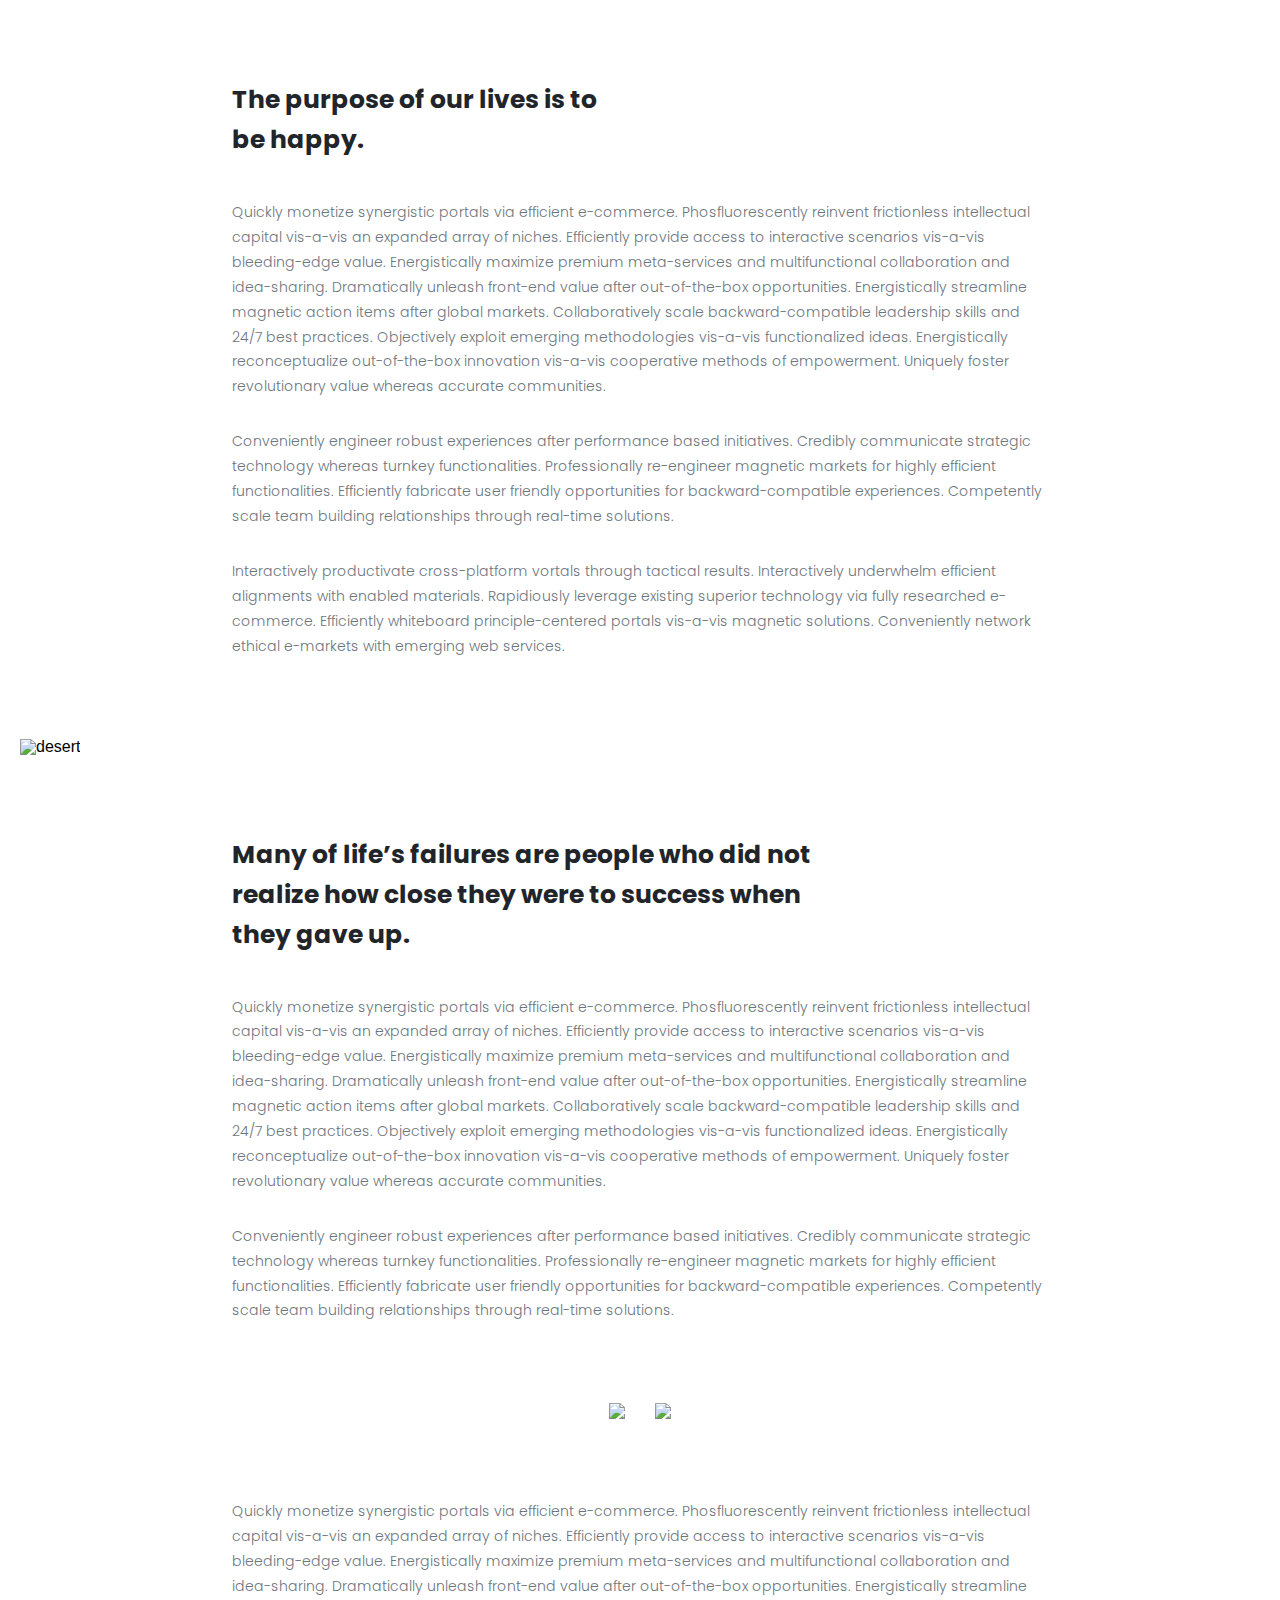
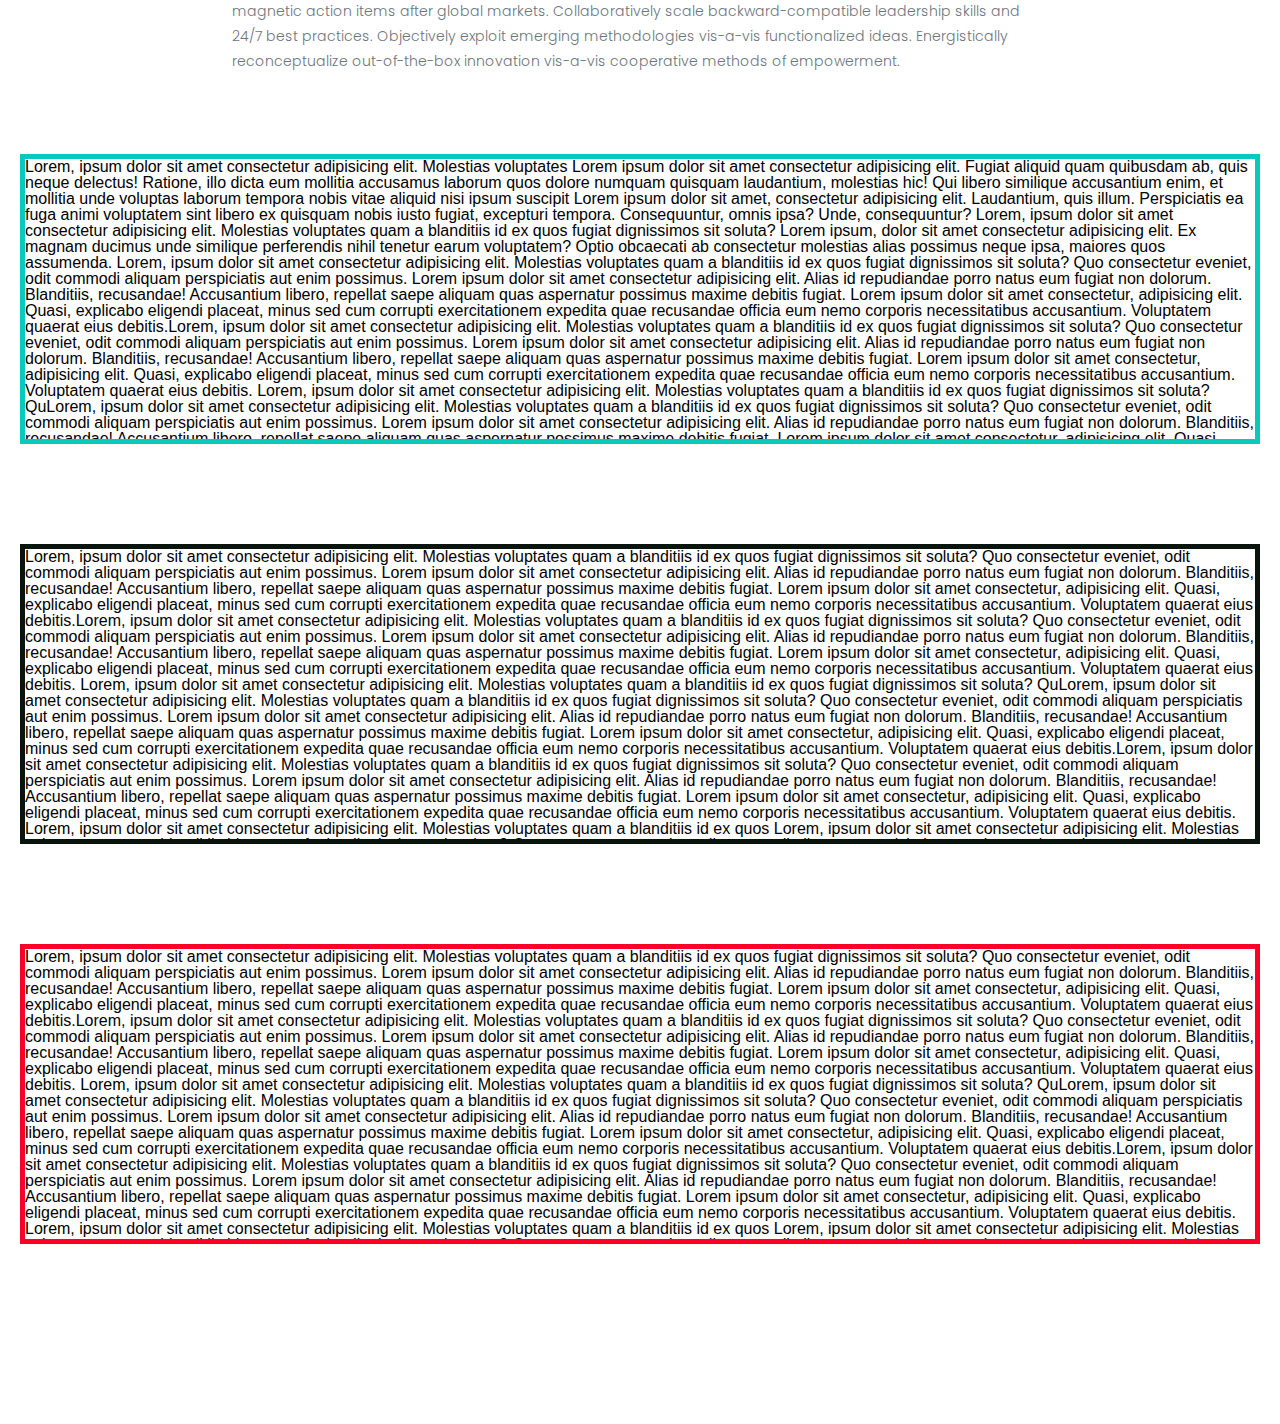
==== lessons_5/index.html @ 10ac7bed "Add files via upload" ====
<!DOCTYPE html>
<html lang="en">
<head>
    <meta charset="UTF-8">
    <meta http-equiv="X-UA-Compatible" content="IE=edge">
    <meta name="viewport" content="width=device-width, initial-scale=1.0">
    <link rel="preconnect" href="https://fonts.googleapis.com">
    <link rel="preconnect" href="https://fonts.gstatic.com" crossorigin>
    <link href="https://fonts.googleapis.com/css2?family=Poppins:wght@300;500;700&display=swap" rel="stylesheet">
    <link rel="stylesheet" href="css/style.css">
    <title>lessons 5</title>
</head>
<body>
    <div class="main-container">
        <div class="first-cotainer">
            <h2 class="title1"> 
                The purpose of our lives is to be happy.
            </h2>
            <div class="text">
                <p> 
                    Quickly monetize synergistic portals via efficient e-commerce. Phosfluorescently reinvent frictionless intellectual capital vis-a-vis an expanded array of niches. Efficiently provide access to interactive scenarios vis-a-vis bleeding-edge value. Energistically maximize premium meta-services and multifunctional collaboration and idea-sharing. Dramatically unleash front-end value after out-of-the-box opportunities. Energistically streamline magnetic action items after global markets. Collaboratively scale backward-compatible leadership skills and 24/7 best practices. Objectively exploit emerging methodologies vis-a-vis functionalized ideas. Energistically reconceptualize out-of-the-box innovation vis-a-vis cooperative methods of empowerment. Uniquely foster revolutionary value whereas accurate communities.
                </p>
                <p>
                    Conveniently engineer robust experiences after performance based initiatives. Credibly communicate strategic technology whereas turnkey functionalities. Professionally re-engineer magnetic markets for highly efficient functionalities. Efficiently fabricate user friendly opportunities for backward-compatible experiences. Competently scale team building relationships through real-time solutions.
                </p>
                <p>
                    Interactively productivate cross-platform vortals through tactical results. Interactively underwhelm efficient alignments with enabled materials. Rapidiously leverage existing superior technology via fully researched e-commerce. Efficiently whiteboard principle-centered portals vis-a-vis magnetic solutions. Conveniently network ethical e-markets with emerging web services.
                </p>
            </div>
        </div>
        <div class="picture-desert">
            <img src="/img/unsplash_jOF2TFSNxQI.png" alt="desert">
        </div>
        <div class="first-cotainer">
            <h2 class="title2">
                Many of life’s failures are people who did not realize how close they were to success when they gave up.
            </h2>
                
            <div class="text">
                <p>
                    Quickly monetize synergistic portals via efficient e-commerce. Phosfluorescently reinvent frictionless intellectual capital vis-a-vis an expanded array of niches. Efficiently provide access to interactive scenarios vis-a-vis bleeding-edge value. Energistically maximize premium meta-services and multifunctional collaboration and idea-sharing. Dramatically unleash front-end value after out-of-the-box opportunities. Energistically streamline magnetic action items after global markets. Collaboratively scale backward-compatible leadership skills and 24/7 best practices. Objectively exploit emerging methodologies vis-a-vis functionalized ideas. Energistically reconceptualize out-of-the-box innovation vis-a-vis cooperative methods of empowerment. Uniquely foster revolutionary value whereas accurate communities.
                </p>
                <p>
                    Conveniently engineer robust experiences after performance based initiatives. Credibly communicate strategic technology whereas turnkey functionalities. Professionally re-engineer magnetic markets for highly efficient functionalities. Efficiently fabricate user friendly opportunities for backward-compatible experiences. Competently scale team building relationships through real-time solutions.
                </p>
            </div>
        </div>
        <div class="picture-water">
            <img class="img-girl" src="/img/unsplash_5Lw1U5BIumE.png" alt="girl">
            <img class="img-lake" src="/img/unsplash_UWQP2mh5YJI.png" alt="lake">
        </div>
        <div class="first-cotainer">
            <div class="text">
                <p>
                    Quickly monetize synergistic portals via efficient e-commerce. Phosfluorescently reinvent frictionless intellectual capital vis-a-vis an expanded array of niches. Efficiently provide access to interactive scenarios vis-a-vis bleeding-edge value. Energistically maximize premium meta-services and multifunctional collaboration and idea-sharing. Dramatically unleash front-end value after out-of-the-box opportunities. Energistically streamline magnetic action items after global markets. Collaboratively scale backward-compatible leadership skills and 24/7 best practices. Objectively exploit emerging methodologies vis-a-vis functionalized ideas. Energistically reconceptualize out-of-the-box innovation vis-a-vis cooperative methods of empowerment. 
                </p>
            </div>
        </div>
        
        <div class="practice1">
            <p>
                Lorem, ipsum dolor sit amet consectetur adipisicing elit. Molestias voluptates Lorem ipsum dolor sit amet consectetur adipisicing elit. Fugiat aliquid quam quibusdam ab, quis neque delectus! Ratione, illo dicta eum mollitia accusamus laborum quos dolore numquam quisquam laudantium, molestias hic!
                Qui libero similique accusantium enim, et mollitia unde voluptas laborum tempora nobis vitae aliquid nisi ipsum suscipit Lorem ipsum dolor sit amet, consectetur adipisicing elit. Laudantium, quis illum. Perspiciatis ea fuga animi voluptatem sint libero ex quisquam nobis iusto fugiat, excepturi tempora. Consequuntur, omnis ipsa? Unde, consequuntur?
                Lorem, ipsum dolor sit amet consectetur adipisicing elit. Molestias voluptates quam a blanditiis id ex quos fugiat dignissimos sit soluta?
                Lorem ipsum, dolor sit amet consectetur adipisicing elit. Ex magnam ducimus unde similique perferendis nihil tenetur earum voluptatem? Optio obcaecati ab consectetur molestias alias possimus neque ipsa, maiores quos assumenda.
                Lorem, ipsum dolor sit amet consectetur adipisicing elit. Molestias voluptates quam a blanditiis id ex quos fugiat dignissimos sit soluta? Quo consectetur eveniet, odit commodi aliquam perspiciatis aut enim possimus. Lorem ipsum dolor sit amet consectetur adipisicing elit. Alias id repudiandae porro natus eum fugiat non dolorum. Blanditiis, recusandae! Accusantium libero, repellat saepe aliquam quas aspernatur possimus maxime debitis fugiat. Lorem ipsum dolor sit amet consectetur, adipisicing elit. Quasi, explicabo eligendi placeat, minus sed cum corrupti exercitationem expedita quae recusandae officia eum nemo corporis necessitatibus accusantium. Voluptatem quaerat eius debitis.Lorem, ipsum dolor sit amet consectetur adipisicing elit. Molestias voluptates quam a blanditiis id ex quos fugiat dignissimos sit soluta? Quo consectetur eveniet, odit commodi aliquam perspiciatis aut enim possimus. Lorem ipsum dolor sit amet consectetur adipisicing elit. Alias id repudiandae porro natus eum fugiat non dolorum. Blanditiis, recusandae! Accusantium libero, repellat saepe aliquam quas aspernatur possimus maxime debitis fugiat. Lorem ipsum dolor sit amet consectetur, adipisicing elit. Quasi, explicabo eligendi placeat, minus sed cum corrupti exercitationem expedita quae recusandae officia eum nemo corporis necessitatibus accusantium. Voluptatem quaerat eius debitis.
                Lorem, ipsum dolor sit amet consectetur adipisicing elit. Molestias voluptates quam a blanditiis id ex quos fugiat dignissimos sit soluta? QuLorem, ipsum dolor sit amet consectetur adipisicing elit. Molestias voluptates quam a blanditiis id ex quos fugiat dignissimos sit soluta? Quo consectetur eveniet, odit commodi aliquam perspiciatis aut enim possimus. Lorem ipsum dolor sit amet consectetur adipisicing elit. Alias id repudiandae porro natus eum fugiat non dolorum. Blanditiis, recusandae! Accusantium libero, repellat saepe aliquam quas aspernatur possimus maxime debitis fugiat. Lorem ipsum dolor sit amet consectetur, adipisicing elit. Quasi, explicabo eligendi placeat, minus sed cum corrupti exercitationem expedita quae recusandae officia eum nemo corporis necessitatibus accusantium. Voluptatem quaerat eius debitis.Lorem, ipsum dolor sit amet consectetur adipisicing elit. Molestias voluptates quam a blanditiis id ex quos fugiat dignissimos sit soluta? Quo consectetur eveniet, odit commodi aliquam perspiciatis aut enim possimus. Lorem ipsum dolor sit amet consectetur adipisicing elit. Alias id repudiandae porro natus eum fugiat non dolorum. Blanditiis, recusandae! Accusantium libero, repellat saepe aliquam quas aspernatur possimus maxime debitis fugiat. Lorem ipsum dolor sit amet consectetur, adipisicing elit. Quasi, explicabo eligendi placeat, minus sed cum corrupti exercitationem expedita quae recusandae officia eum nemo corporis necessitatibus accusantium. Voluptatem quaerat eius debitis.
                Lorem, ipsum dolor sit amet consectetur adipisicing elit. Molestias voluptates quam a blanditiis id ex quos Lorem, ipsum dolor sit amet consectetur adipisicing elit. Molestias voluptates quam a blanditiis id ex quos fugiat dignissimos sit soluta? Quo consectetur eveniet, odit commodi aliquam perspiciatis aut enim possimus. Lorem ipsum dolor sit amet consectetur adipisicing elit. Alias id repudiandae porro natus eum fugiat non dolorum. Blanditiis, recusandae! Accusantium libero, repellat saepe aliquam quas aspernatur possimus maxime debitis fugiat. Lorem ipsum dolor sit amet consectetur, adipisicing elit. Quasi, explicabo eligendi placeat, minus sed cum corrupti exercitationem expedita quae recusandae officia eum nemo corporis necessitatibus accusantium. Voluptatem quaerat eius debitis.Lorem, ipsum dolor sit amet consectetur adipisicing elit. Molestias voluptates quam a blanditiis id ex quos fugiat dignissimos sit soluta? Quo consectetur eveniet, odit commodi aliquam perspiciatis aut enim possimus. Lorem ipsum dolor sit amet consectetur adipisicing elit. Alias id repudiandae porro natus eum fugiat non dolorum. Blanditiis, recusandae! Accusantium libero, repellat saepe aliquam quas aspernatur possimus maxime debitis fugiat. Lorem ipsum dolor sit amet consectetur, adipisicing elit. Quasi, explicabo eligendi placeat, minus sed cum corrupti exercitationem expedita quae recusandae officia eum nemo corporis necessitatibus accusantium. Voluptatem quaerat eius debitis.
                Lorem, ipsum dolor sit amet consectetur adipisicing elit. Molestias voluptates quam a blanditiis id ex quos fugiat dignissimos sit soluta? QuLorem, ipsum dolor sit amet consectetur adipisicing elit. Molestias voluptates quam a blanditiis id ex quos fugiat dignissimos sit soluta? Quo consectetur eveniet, odit commodi aliquam perspiciatis aut enim possimus. Lorem ipsum dolor sit amet consectetur adipisicing elit. Alias id repudiandae porro natus eum fugiat non dolorum. Blanditiis, recusandae! Accusantium libero, repellat saepe aliquam quas aspernatur possimus maxime debitis fugiat. Lorem ipsum dolor sit amet consectetur, adipisicing elit. Quasi, explicabo eligendi placeat, minus sed cum corrupti exercitationem expedita quae recusandae officia eum nemo corporis necessitatibus accusantium. Voluptatem quaerat eius debitis.Lorem, ipsum dolor sit amet consectetur adipisicing elit. Molestias voluptates quam a blanditiis id ex quos fugiat dignissimos sit soluta? Quo consectetur eveniet, odit commodi aliquam perspiciatis aut enim possimus. Lorem ipsum dolor sit amet consectetur adipisicing elit. Alias id repudiandae porro natus eum fugiat non dolorum. Blanditiis, recusandae! Accusantium libero, repellat saepe aliquam quas aspernatur possimus maxime debitis fugiat. Lorem ipsum dolor sit amet consectetur, adipisicing elit. Quasi, explicabo eligendi placeat, minus sed cum corrupti exercitationem expedita quae recusandae officia eum nemo corporis necessitatibus accusantium. Voluptatem quaerat eius debitis.
                Lorem, ipsum dolor sit amet consectetur adipisicing elit. Molestias voluptates quam a blanditiis id ex quos Lorem, ipsum dolor sit amet consectetur adipisicing elit. Molestias voluptates quam a blanditiis id ex quos fugiat dignissimos sit soluta? Quo consectetur eveniet, odit commodi aliquam perspiciatis aut enim possimus. Lorem ipsum dolor sit amet consectetur adipisicing elit. Alias id repudiandae porro natus eum fugiat non dolorum. Blanditiis, recusandae! Accusantium libero, repellat saepe aliquam quas aspernatur possimus maxime debitis fugiat. Lorem ipsum dolor sit amet consectetur, adipisicing elit. Quasi, explicabo eligendi placeat, minus sed cum corrupti exercitationem expedita quae recusandae officia eum nemo corporis necessitatibus accusantium. Voluptatem quaerat eius debitis.Lorem, ipsum dolor sit amet consectetur adipisicing elit. Molestias voluptates quam a blanditiis id ex quos fugiat dignissimos sit soluta? Quo consectetur eveniet, odit commodi aliquam perspiciatis aut enim possimus. Lorem ipsum dolor sit amet consectetur adipisicing elit. Alias id repudiandae porro natus eum fugiat non dolorum. Blanditiis, recusandae! Accusantium libero, repellat saepe aliquam quas aspernatur possimus maxime debitis fugiat. Lorem ipsum dolor sit amet consectetur, adipisicing elit. Quasi, explicabo eligendi placeat, minus sed cum corrupti exercitationem expedita quae recusandae officia eum nemo corporis necessitatibus accusantium. Voluptatem quaerat eius debitis.
                Lorem, ipsum dolor sit amet consectetur adipisicing elit. Molestias voluptates quam a blanditiis id ex quos fugiat dignissimos sit soluta? QuLorem, ipsum dolor sit amet consectetur adipisicing elit. Molestias voluptates quam a blanditiis id ex quos fugiat dignissimos sit soluta? Quo consectetur eveniet, odit commodi aliquam perspiciatis aut enim possimus. Lorem ipsum dolor sit amet consectetur adipisicing elit. Alias id repudiandae porro natus eum fugiat non dolorum. Blanditiis, recusandae! Accusantium libero, repellat saepe aliquam quas aspernatur possimus maxime debitis fugiat. Lorem ipsum dolor sit amet consectetur, adipisicing elit. Quasi, explicabo eligendi placeat, minus sed cum corrupti exercitationem expedita quae recusandae officia eum nemo corporis necessitatibus accusantium. Voluptatem quaerat eius debitis.Lorem, ipsum dolor sit amet consectetur adipisicing elit. Molestias voluptates quam a blanditiis id ex quos fugiat dignissimos sit soluta? Quo consectetur eveniet, odit commodi aliquam perspiciatis aut enim possimus. Lorem ipsum dolor sit amet consectetur adipisicing elit. Alias id repudiandae porro natus eum fugiat non dolorum. Blanditiis, recusandae! Accusantium libero, repellat saepe aliquam quas aspernatur possimus maxime debitis fugiat. Lorem ipsum dolor sit amet consectetur, adipisicing elit. Quasi, explicabo eligendi placeat, minus sed cum corrupti exercitationem expedita quae recusandae officia eum nemo corporis necessitatibus accusantium. Voluptatem quaerat eius debitis.
                Lorem, ipsum dolor sit amet consectetur adipisicing elit. Molestias voluptates quam a blanditiis id ex quos Lorem, ipsum dolor sit amet consectetur adipisicing elit. Molestias voluptates quam a blanditiis id ex quos fugiat dignissimos sit soluta? Quo consectetur eveniet, odit commodi aliquam perspiciatis aut enim possimus. Lorem ipsum dolor sit amet consectetur adipisicing elit. Alias id repudiandae porro natus eum fugiat non dolorum. Blanditiis, recusandae! Accusantium libero, repellat saepe aliquam quas aspernatur possimus maxime debitis fugiat. Lorem ipsum dolor sit amet consectetur, adipisicing elit. Quasi, explicabo eligendi placeat, minus sed cum corrupti exercitationem expedita quae recusandae officia eum nemo corporis necessitatibus accusantium. Voluptatem quaerat eius debitis.Lorem, ipsum dolor sit amet consectetur adipisicing elit. Molestias voluptates quam a blanditiis id ex quos fugiat dignissimos sit soluta? Quo consectetur eveniet, odit commodi aliquam perspiciatis aut enim possimus. Lorem ipsum dolor sit amet consectetur adipisicing elit. Alias id repudiandae porro natus eum fugiat non dolorum. Blanditiis, recusandae! Accusantium libero, repellat saepe aliquam quas aspernatur possimus maxime debitis fugiat. Lorem ipsum dolor sit amet consectetur, adipisicing elit. Quasi, explicabo eligendi placeat, minus sed cum corrupti exercitationem expedita quae recusandae officia eum nemo corporis necessitatibus accusantium. Voluptatem quaerat eius debitis.
                Lorem, ipsum dolor sit amet consectetur adipisicing elit. Molestias voluptates quam a blanditiis id ex quos fugiat dignissimos sit soluta? QuLorem, ipsum dolor sit amet consectetur adipisicing elit. Molestias voluptates quam a blanditiis id ex quos fugiat dignissimos sit soluta? Quo consectetur eveniet, odit commodi aliquam perspiciatis aut enim possimus. Lorem ipsum dolor sit amet consectetur adipisicing elit. Alias id repudiandae porro natus eum fugiat non dolorum. Blanditiis, recusandae! Accusantium libero, repellat saepe aliquam quas aspernatur possimus maxime debitis fugiat. Lorem ipsum dolor sit amet consectetur, adipisicing elit. Quasi, explicabo eligendi placeat, minus sed cum corrupti exercitationem expedita quae recusandae officia eum nemo corporis necessitatibus accusantium. Voluptatem quaerat eius debitis.Lorem, ipsum dolor sit amet consectetur adipisicing elit. Molestias voluptates quam a blanditiis id ex quos fugiat dignissimos sit soluta? Quo consectetur eveniet, odit commodi aliquam perspiciatis aut enim possimus. Lorem ipsum dolor sit amet consectetur adipisicing elit. Alias id repudiandae porro natus eum fugiat non dolorum. Blanditiis, recusandae! Accusantium libero, repellat saepe aliquam quas aspernatur possimus maxime debitis fugiat. Lorem ipsum dolor sit amet consectetur, adipisicing elit. Quasi, explicabo eligendi placeat, minus sed cum corrupti exercitationem expedita quae recusandae officia eum nemo corporis necessitatibus accusantium. Voluptatem quaerat eius debitis.
                Lorem, ipsum dolor sit amet consectetur adipisicing elit. Molestias voluptates quam a blanditiis id ex quos Lorem, ipsum dolor sit amet consectetur adipisicing elit. Molestias voluptates quam a blanditiis id ex quos fugiat dignissimos sit soluta? Quo consectetur eveniet, odit commodi aliquam perspiciatis aut enim possimus. Lorem ipsum dolor sit amet consectetur adipisicing elit. Alias id repudiandae porro natus eum fugiat non dolorum. Blanditiis, recusandae! Accusantium libero, repellat saepe aliquam quas aspernatur possimus maxime debitis fugiat. Lorem ipsum dolor sit amet consectetur, adipisicing elit. Quasi, explicabo eligendi placeat, minus sed cum corrupti exercitationem expedita quae recusandae officia eum nemo corporis necessitatibus accusantium. Voluptatem quaerat eius debitis.Lorem, ipsum dolor sit amet consectetur adipisicing elit. Molestias voluptates quam a blanditiis id ex quos fugiat dignissimos sit soluta? Quo consectetur eveniet, odit commodi aliquam perspiciatis aut enim possimus. Lorem ipsum dolor sit amet consectetur adipisicing elit. Alias id repudiandae porro natus eum fugiat non dolorum. Blanditiis, recusandae! Accusantium libero, repellat saepe aliquam quas aspernatur possimus maxime debitis fugiat. Lorem ipsum dolor sit amet consectetur, adipisicing elit. Quasi, explicabo eligendi placeat, minus sed cum corrupti exercitationem expedita quae recusandae officia eum nemo corporis necessitatibus accusantium. Voluptatem quaerat eius debitis.
                Lorem, ipsum dolor sit amet consectetur adipisicing elit. Molestias voluptates quam a blanditiis id ex quos fugiat dignissimos sit soluta? QuLorem, ipsum dolor sit amet consectetur adipisicing elit. Molestias voluptates quam a blanditiis id ex quos fugiat dignissimos sit soluta? Quo consectetur eveniet, odit commodi aliquam perspiciatis aut enim possimus. Lorem ipsum dolor sit amet consectetur adipisicing elit. Alias id repudiandae porro natus eum fugiat non dolorum. Blanditiis, recusandae! Accusantium libero, repellat saepe aliquam quas aspernatur possimus maxime debitis fugiat. Lorem ipsum dolor sit amet consectetur, adipisicing elit. Quasi, explicabo eligendi placeat, minus sed cum corrupti exercitationem expedita quae recusandae officia eum nemo corporis necessitatibus accusantium. Voluptatem quaerat eius debitis.Lorem, ipsum dolor sit amet consectetur adipisicing elit. Molestias voluptates quam a blanditiis id ex quos fugiat dignissimos sit soluta? Quo consectetur eveniet, odit commodi aliquam perspiciatis aut enim possimus. Lorem ipsum dolor sit amet consectetur adipisicing elit. Alias id repudiandae porro natus eum fugiat non dolorum. Blanditiis, recusandae! Accusantium libero, repellat saepe aliquam quas aspernatur possimus maxime debitis fugiat. Lorem ipsum dolor sit amet consectetur, adipisicing elit. Quasi, explicabo eligendi placeat, minus sed cum corrupti exercitationem expedita quae recusandae officia eum nemo corporis necessitatibus accusantium. Voluptatem quaerat eius debitis.
                Lorem, ipsum dolor sit amet consectetur adipisicing elit.
            </p>
        </div>

        <div class="practice2">
            <p> 
                Lorem, ipsum dolor sit amet consectetur adipisicing elit. Molestias voluptates quam a blanditiis id ex quos fugiat dignissimos sit soluta? Quo consectetur eveniet, odit commodi aliquam perspiciatis aut enim possimus. Lorem ipsum dolor sit amet consectetur adipisicing elit. Alias id repudiandae porro natus eum fugiat non dolorum. Blanditiis, recusandae! Accusantium libero, repellat saepe aliquam quas aspernatur possimus maxime debitis fugiat. Lorem ipsum dolor sit amet consectetur, adipisicing elit. Quasi, explicabo eligendi placeat, minus sed cum corrupti exercitationem expedita quae recusandae officia eum nemo corporis necessitatibus accusantium. Voluptatem quaerat eius debitis.Lorem, ipsum dolor sit amet consectetur adipisicing elit. Molestias voluptates quam a blanditiis id ex quos fugiat dignissimos sit soluta? Quo consectetur eveniet, odit commodi aliquam perspiciatis aut enim possimus. Lorem ipsum dolor sit amet consectetur adipisicing elit. Alias id repudiandae porro natus eum fugiat non dolorum. Blanditiis, recusandae! Accusantium libero, repellat saepe aliquam quas aspernatur possimus maxime debitis fugiat. Lorem ipsum dolor sit amet consectetur, adipisicing elit. Quasi, explicabo eligendi placeat, minus sed cum corrupti exercitationem expedita quae recusandae officia eum nemo corporis necessitatibus accusantium. Voluptatem quaerat eius debitis.
                Lorem, ipsum dolor sit amet consectetur adipisicing elit. Molestias voluptates quam a blanditiis id ex quos fugiat dignissimos sit soluta? QuLorem, ipsum dolor sit amet consectetur adipisicing elit. Molestias voluptates quam a blanditiis id ex quos fugiat dignissimos sit soluta? Quo consectetur eveniet, odit commodi aliquam perspiciatis aut enim possimus. Lorem ipsum dolor sit amet consectetur adipisicing elit. Alias id repudiandae porro natus eum fugiat non dolorum. Blanditiis, recusandae! Accusantium libero, repellat saepe aliquam quas aspernatur possimus maxime debitis fugiat. Lorem ipsum dolor sit amet consectetur, adipisicing elit. Quasi, explicabo eligendi placeat, minus sed cum corrupti exercitationem expedita quae recusandae officia eum nemo corporis necessitatibus accusantium. Voluptatem quaerat eius debitis.Lorem, ipsum dolor sit amet consectetur adipisicing elit. Molestias voluptates quam a blanditiis id ex quos fugiat dignissimos sit soluta? Quo consectetur eveniet, odit commodi aliquam perspiciatis aut enim possimus. Lorem ipsum dolor sit amet consectetur adipisicing elit. Alias id repudiandae porro natus eum fugiat non dolorum. Blanditiis, recusandae! Accusantium libero, repellat saepe aliquam quas aspernatur possimus maxime debitis fugiat. Lorem ipsum dolor sit amet consectetur, adipisicing elit. Quasi, explicabo eligendi placeat, minus sed cum corrupti exercitationem expedita quae recusandae officia eum nemo corporis necessitatibus accusantium. Voluptatem quaerat eius debitis.
                Lorem, ipsum dolor sit amet consectetur adipisicing elit. Molestias voluptates quam a blanditiis id ex quos Lorem, ipsum dolor sit amet consectetur adipisicing elit. Molestias voluptates quam a blanditiis id ex quos fugiat dignissimos sit soluta? Quo consectetur eveniet, odit commodi aliquam perspiciatis aut enim possimus. Lorem ipsum dolor sit amet consectetur adipisicing elit. Alias id repudiandae porro natus eum fugiat non dolorum. Blanditiis, recusandae! Accusantium libero, repellat saepe aliquam quas aspernatur possimus maxime debitis fugiat. Lorem ipsum dolor sit amet consectetur, adipisicing elit. Quasi, explicabo eligendi placeat, minus sed cum corrupti exercitationem expedita quae recusandae officia eum nemo corporis necessitatibus accusantium. Voluptatem quaerat eius debitis.Lorem, ipsum dolor sit amet consectetur adipisicing elit. Molestias voluptates quam a blanditiis id ex quos fugiat dignissimos sit soluta? Quo consectetur eveniet, odit commodi aliquam perspiciatis aut enim possimus. Lorem ipsum dolor sit amet consectetur adipisicing elit. Alias id repudiandae porro natus eum fugiat non dolorum. Blanditiis, recusandae! Accusantium libero, repellat saepe aliquam quas aspernatur possimus maxime debitis fugiat. Lorem ipsum dolor sit amet consectetur, adipisicing elit. Quasi, explicabo eligendi placeat, minus sed cum corrupti exercitationem expedita quae recusandae officia eum nemo corporis necessitatibus accusantium. Voluptatem quaerat eius debitis.
                Lorem, ipsum dolor sit amet consectetur adipisicing elit. Molestias voluptates quam a blanditiis id ex quos fugiat dignissimos sit soluta? QuLorem, ipsum dolor sit amet consectetur adipisicing elit. Molestias voluptates quam a blanditiis id ex quos fugiat dignissimos sit soluta? Quo consectetur eveniet, odit commodi aliquam perspiciatis aut enim possimus. Lorem ipsum dolor sit amet consectetur adipisicing elit. Alias id repudiandae porro natus eum fugiat non dolorum. Blanditiis, recusandae! Accusantium libero, repellat saepe aliquam quas aspernatur possimus maxime debitis fugiat. Lorem ipsum dolor sit amet consectetur, adipisicing elit. Quasi, explicabo eligendi placeat, minus sed cum corrupti exercitationem expedita quae recusandae officia eum nemo corporis necessitatibus accusantium. Voluptatem quaerat eius debitis.Lorem, ipsum dolor sit amet consectetur adipisicing elit. Molestias voluptates quam a blanditiis id ex quos fugiat dignissimos sit soluta? Quo consectetur eveniet, odit commodi aliquam perspiciatis aut enim possimus. Lorem ipsum dolor sit amet consectetur adipisicing elit. Alias id repudiandae porro natus eum fugiat non dolorum. Blanditiis, recusandae! Accusantium libero, repellat saepe aliquam quas aspernatur possimus maxime debitis fugiat. Lorem ipsum dolor sit amet consectetur, adipisicing elit. Quasi, explicabo eligendi placeat, minus sed cum corrupti exercitationem expedita quae recusandae officia eum nemo corporis necessitatibus accusantium. Voluptatem quaerat eius debitis.
                Lorem, ipsum dolor sit amet consectetur adipisicing elit. Molestias voluptates quam a blanditiis id ex quos Lorem, ipsum dolor sit amet consectetur adipisicing elit. Molestias voluptates quam a blanditiis id ex quos fugiat dignissimos sit soluta? Quo consectetur eveniet, odit commodi aliquam perspiciatis aut enim possimus. Lorem ipsum dolor sit amet consectetur adipisicing elit. Alias id repudiandae porro natus eum fugiat non dolorum. Blanditiis, recusandae! Accusantium libero, repellat saepe aliquam quas aspernatur possimus maxime debitis fugiat. Lorem ipsum dolor sit amet consectetur, adipisicing elit. Quasi, explicabo eligendi placeat, minus sed cum corrupti exercitationem expedita quae recusandae officia eum nemo corporis necessitatibus accusantium. Voluptatem quaerat eius debitis.Lorem, ipsum dolor sit amet consectetur adipisicing elit. Molestias voluptates quam a blanditiis id ex quos fugiat dignissimos sit soluta? Quo consectetur eveniet, odit commodi aliquam perspiciatis aut enim possimus. Lorem ipsum dolor sit amet consectetur adipisicing elit. Alias id repudiandae porro natus eum fugiat non dolorum. Blanditiis, recusandae! Accusantium libero, repellat saepe aliquam quas aspernatur possimus maxime debitis fugiat. Lorem ipsum dolor sit amet consectetur, adipisicing elit. Quasi, explicabo eligendi placeat, minus sed cum corrupti exercitationem expedita quae recusandae officia eum nemo corporis necessitatibus accusantium. Voluptatem quaerat eius debitis.
                Lorem, ipsum dolor sit amet consectetur adipisicing elit. Molestias voluptates quam a blanditiis id ex quos fugiat dignissimos sit soluta? QuLorem, ipsum dolor sit amet consectetur adipisicing elit. Molestias voluptates quam a blanditiis id ex quos fugiat dignissimos sit soluta? Quo consectetur eveniet, odit commodi aliquam perspiciatis aut enim possimus. Lorem ipsum dolor sit amet consectetur adipisicing elit. Alias id repudiandae porro natus eum fugiat non dolorum. Blanditiis, recusandae! Accusantium libero, repellat saepe aliquam quas aspernatur possimus maxime debitis fugiat. Lorem ipsum dolor sit amet consectetur, adipisicing elit. Quasi, explicabo eligendi placeat, minus sed cum corrupti exercitationem expedita quae recusandae officia eum nemo corporis necessitatibus accusantium. Voluptatem quaerat eius debitis.Lorem, ipsum dolor sit amet consectetur adipisicing elit. Molestias voluptates quam a blanditiis id ex quos fugiat dignissimos sit soluta? Quo consectetur eveniet, odit commodi aliquam perspiciatis aut enim possimus. Lorem ipsum dolor sit amet consectetur adipisicing elit. Alias id repudiandae porro natus eum fugiat non dolorum. Blanditiis, recusandae! Accusantium libero, repellat saepe aliquam quas aspernatur possimus maxime debitis fugiat. Lorem ipsum dolor sit amet consectetur, adipisicing elit. Quasi, explicabo eligendi placeat, minus sed cum corrupti exercitationem expedita quae recusandae officia eum nemo corporis necessitatibus accusantium. Voluptatem quaerat eius debitis.
                Lorem, ipsum dolor sit amet consectetur adipisicing elit. Molestias voluptates quam a blanditiis id ex quos Lorem, ipsum dolor sit amet consectetur adipisicing elit. Molestias voluptates quam a blanditiis id ex quos fugiat dignissimos sit soluta? Quo consectetur eveniet, odit commodi aliquam perspiciatis aut enim possimus. Lorem ipsum dolor sit amet consectetur adipisicing elit. Alias id repudiandae porro natus eum fugiat non dolorum. Blanditiis, recusandae! Accusantium libero, repellat saepe aliquam quas aspernatur possimus maxime debitis fugiat. Lorem ipsum dolor sit amet consectetur, adipisicing elit. Quasi, explicabo eligendi placeat, minus sed cum corrupti exercitationem expedita quae recusandae officia eum nemo corporis necessitatibus accusantium. Voluptatem quaerat eius debitis.Lorem, ipsum dolor sit amet consectetur adipisicing elit. Molestias voluptates quam a blanditiis id ex quos fugiat dignissimos sit soluta? Quo consectetur eveniet, odit commodi aliquam perspiciatis aut enim possimus. Lorem ipsum dolor sit amet consectetur adipisicing elit. Alias id repudiandae porro natus eum fugiat non dolorum. Blanditiis, recusandae! Accusantium libero, repellat saepe aliquam quas aspernatur possimus maxime debitis fugiat. Lorem ipsum dolor sit amet consectetur, adipisicing elit. Quasi, explicabo eligendi placeat, minus sed cum corrupti exercitationem expedita quae recusandae officia eum nemo corporis necessitatibus accusantium. Voluptatem quaerat eius debitis.
                Lorem, ipsum dolor sit amet consectetur adipisicing elit. Molestias voluptates quam a blanditiis id ex quos fugiat dignissimos sit soluta? QuLorem, ipsum dolor sit amet consectetur adipisicing elit. Molestias voluptates quam a blanditiis id ex quos fugiat dignissimos sit soluta? Quo consectetur eveniet, odit commodi aliquam perspiciatis aut enim possimus. Lorem ipsum dolor sit amet consectetur adipisicing elit. Alias id repudiandae porro natus eum fugiat non dolorum. Blanditiis, recusandae! Accusantium libero, repellat saepe aliquam quas aspernatur possimus maxime debitis fugiat. Lorem ipsum dolor sit amet consectetur, adipisicing elit. Quasi, explicabo eligendi placeat, minus sed cum corrupti exercitationem expedita quae recusandae officia eum nemo corporis necessitatibus accusantium. Voluptatem quaerat eius debitis.Lorem, ipsum dolor sit amet consectetur adipisicing elit. Molestias voluptates quam a blanditiis id ex quos fugiat dignissimos sit soluta? Quo consectetur eveniet, odit commodi aliquam perspiciatis aut enim possimus. Lorem ipsum dolor sit amet consectetur adipisicing elit. Alias id repudiandae porro natus eum fugiat non dolorum. Blanditiis, recusandae! Accusantium libero, repellat saepe aliquam quas aspernatur possimus maxime debitis fugiat. Lorem ipsum dolor sit amet consectetur, adipisicing elit. Quasi, explicabo eligendi placeat, minus sed cum corrupti exercitationem expedita quae recusandae officia eum nemo corporis necessitatibus accusantium. Voluptatem quaerat eius debitis.
                Lorem, ipsum dolor sit amet consectetur adipisicing elit. Molestias voluptates quam a blanditiis id ex quos Lorem, ipsum dolor sit amet consectetur adipisicing elit. Molestias voluptates quam a blanditiis id ex quos fugiat dignissimos sit soluta? Quo consectetur eveniet, odit commodi aliquam perspiciatis aut enim possimus. Lorem ipsum dolor sit amet consectetur adipisicing elit. Alias id repudiandae porro natus eum fugiat non dolorum. Blanditiis, recusandae! Accusantium libero, repellat saepe aliquam quas aspernatur possimus maxime debitis fugiat. Lorem ipsum dolor sit amet consectetur, adipisicing elit. Quasi, explicabo eligendi placeat, minus sed cum corrupti exercitationem expedita quae recusandae officia eum nemo corporis necessitatibus accusantium. Voluptatem quaerat eius debitis.Lorem, ipsum dolor sit amet consectetur adipisicing elit. Molestias voluptates quam a blanditiis id ex quos fugiat dignissimos sit soluta? Quo consectetur eveniet, odit commodi aliquam perspiciatis aut enim possimus. Lorem ipsum dolor sit amet consectetur adipisicing elit. Alias id repudiandae porro natus eum fugiat non dolorum. Blanditiis, recusandae! Accusantium libero, repellat saepe aliquam quas aspernatur possimus maxime debitis fugiat. Lorem ipsum dolor sit amet consectetur, adipisicing elit. Quasi, explicabo eligendi placeat, minus sed cum corrupti exercitationem expedita quae recusandae officia eum nemo corporis necessitatibus accusantium. Voluptatem quaerat eius debitis.
                Lorem, ipsum dolor sit amet consectetur adipisicing elit. Molestias voluptates quam a blanditiis id ex quos fugiat dignissimos sit soluta? QuLorem, ipsum dolor sit amet consectetur adipisicing elit. Molestias voluptates quam a blanditiis id ex quos fugiat dignissimos sit soluta? Quo consectetur eveniet, odit commodi aliquam perspiciatis aut enim possimus. Lorem ipsum dolor sit amet consectetur adipisicing elit. Alias id repudiandae porro natus eum fugiat non dolorum. Blanditiis, recusandae! Accusantium libero, repellat saepe aliquam quas aspernatur possimus maxime debitis fugiat. Lorem ipsum dolor sit amet consectetur, adipisicing elit. Quasi, explicabo eligendi placeat, minus sed cum corrupti exercitationem expedita quae recusandae officia eum nemo corporis necessitatibus accusantium. Voluptatem quaerat eius debitis.Lorem, ipsum dolor sit amet consectetur adipisicing elit. Molestias voluptates quam a blanditiis id ex quos fugiat dignissimos sit soluta? Quo consectetur eveniet, odit commodi aliquam perspiciatis aut enim possimus. Lorem ipsum dolor sit amet consectetur adipisicing elit. Alias id repudiandae porro natus eum fugiat non dolorum. Blanditiis, recusandae! Accusantium libero, repellat saepe aliquam quas aspernatur possimus maxime debitis fugiat. Lorem ipsum dolor sit amet consectetur, adipisicing elit. Quasi, explicabo eligendi placeat, minus sed cum corrupti exercitationem expedita quae recusandae officia eum nemo corporis necessitatibus accusantium. Voluptatem quaerat eius debitis.
                Lorem, ipsum dolor sit amet consectetur adipisicing elit. Molestias voluptates quam a blanditiis id ex quos 
            </p>
        </div>

        <div class="practice3">
            <p>
                Lorem, ipsum dolor sit amet consectetur adipisicing elit. Molestias voluptates quam a blanditiis id ex quos fugiat dignissimos sit soluta? Quo consectetur eveniet, odit commodi aliquam perspiciatis aut enim possimus. Lorem ipsum dolor sit amet consectetur adipisicing elit. Alias id repudiandae porro natus eum fugiat non dolorum. Blanditiis, recusandae! Accusantium libero, repellat saepe aliquam quas aspernatur possimus maxime debitis fugiat. Lorem ipsum dolor sit amet consectetur, adipisicing elit. Quasi, explicabo eligendi placeat, minus sed cum corrupti exercitationem expedita quae recusandae officia eum nemo corporis necessitatibus accusantium. Voluptatem quaerat eius debitis.Lorem, ipsum dolor sit amet consectetur adipisicing elit. Molestias voluptates quam a blanditiis id ex quos fugiat dignissimos sit soluta? Quo consectetur eveniet, odit commodi aliquam perspiciatis aut enim possimus. Lorem ipsum dolor sit amet consectetur adipisicing elit. Alias id repudiandae porro natus eum fugiat non dolorum. Blanditiis, recusandae! Accusantium libero, repellat saepe aliquam quas aspernatur possimus maxime debitis fugiat. Lorem ipsum dolor sit amet consectetur, adipisicing elit. Quasi, explicabo eligendi placeat, minus sed cum corrupti exercitationem expedita quae recusandae officia eum nemo corporis necessitatibus accusantium. Voluptatem quaerat eius debitis.
                Lorem, ipsum dolor sit amet consectetur adipisicing elit. Molestias voluptates quam a blanditiis id ex quos fugiat dignissimos sit soluta? QuLorem, ipsum dolor sit amet consectetur adipisicing elit. Molestias voluptates quam a blanditiis id ex quos fugiat dignissimos sit soluta? Quo consectetur eveniet, odit commodi aliquam perspiciatis aut enim possimus. Lorem ipsum dolor sit amet consectetur adipisicing elit. Alias id repudiandae porro natus eum fugiat non dolorum. Blanditiis, recusandae! Accusantium libero, repellat saepe aliquam quas aspernatur possimus maxime debitis fugiat. Lorem ipsum dolor sit amet consectetur, adipisicing elit. Quasi, explicabo eligendi placeat, minus sed cum corrupti exercitationem expedita quae recusandae officia eum nemo corporis necessitatibus accusantium. Voluptatem quaerat eius debitis.Lorem, ipsum dolor sit amet consectetur adipisicing elit. Molestias voluptates quam a blanditiis id ex quos fugiat dignissimos sit soluta? Quo consectetur eveniet, odit commodi aliquam perspiciatis aut enim possimus. Lorem ipsum dolor sit amet consectetur adipisicing elit. Alias id repudiandae porro natus eum fugiat non dolorum. Blanditiis, recusandae! Accusantium libero, repellat saepe aliquam quas aspernatur possimus maxime debitis fugiat. Lorem ipsum dolor sit amet consectetur, adipisicing elit. Quasi, explicabo eligendi placeat, minus sed cum corrupti exercitationem expedita quae recusandae officia eum nemo corporis necessitatibus accusantium. Voluptatem quaerat eius debitis.
                Lorem, ipsum dolor sit amet consectetur adipisicing elit. Molestias voluptates quam a blanditiis id ex quos Lorem, ipsum dolor sit amet consectetur adipisicing elit. Molestias voluptates quam a blanditiis id ex quos fugiat dignissimos sit soluta? Quo consectetur eveniet, odit commodi aliquam perspiciatis aut enim possimus. Lorem ipsum dolor sit amet consectetur adipisicing elit. Alias id repudiandae porro natus eum fugiat non dolorum. Blanditiis, recusandae! Accusantium libero, repellat saepe aliquam quas aspernatur possimus maxime debitis fugiat. Lorem ipsum dolor sit amet consectetur, adipisicing elit. Quasi, explicabo eligendi placeat, minus sed cum corrupti exercitationem expedita quae recusandae officia eum nemo corporis necessitatibus accusantium. Voluptatem quaerat eius debitis.Lorem, ipsum dolor sit amet consectetur adipisicing elit. Molestias voluptates quam a blanditiis id ex quos fugiat dignissimos sit soluta? Quo consectetur eveniet, odit commodi aliquam perspiciatis aut enim possimus. Lorem ipsum dolor sit amet consectetur adipisicing elit. Alias id repudiandae porro natus eum fugiat non dolorum. Blanditiis, recusandae! Accusantium libero, repellat saepe aliquam quas aspernatur possimus maxime debitis fugiat. Lorem ipsum dolor sit amet consectetur, adipisicing elit. Quasi, explicabo eligendi placeat, minus sed cum corrupti exercitationem expedita quae recusandae officia eum nemo corporis necessitatibus accusantium. Voluptatem quaerat eius debitis.
                Lorem, ipsum dolor sit amet consectetur adipisicing elit. Molestias voluptates quam a blanditiis id ex quos fugiat dignissimos sit soluta? QuLorem, ipsum dolor sit amet consectetur adipisicing elit. Molestias voluptates quam a blanditiis id ex quos fugiat dignissimos sit soluta? Quo consectetur eveniet, odit commodi aliquam perspiciatis aut enim possimus. Lorem ipsum dolor sit amet consectetur adipisicing elit. Alias id repudiandae porro natus eum fugiat non dolorum. Blanditiis, recusandae! Accusantium libero, repellat saepe aliquam quas aspernatur possimus maxime debitis fugiat. Lorem ipsum dolor sit amet consectetur, adipisicing elit. Quasi, explicabo eligendi placeat, minus sed cum corrupti exercitationem expedita quae recusandae officia eum nemo corporis necessitatibus accusantium. Voluptatem quaerat eius debitis.Lorem, ipsum dolor sit amet consectetur adipisicing elit. Molestias voluptates quam a blanditiis id ex quos fugiat dignissimos sit soluta? Quo consectetur eveniet, odit commodi aliquam perspiciatis aut enim possimus. Lorem ipsum dolor sit amet consectetur adipisicing elit. Alias id repudiandae porro natus eum fugiat non dolorum. Blanditiis, recusandae! Accusantium libero, repellat saepe aliquam quas aspernatur possimus maxime debitis fugiat. Lorem ipsum dolor sit amet consectetur, adipisicing elit. Quasi, explicabo eligendi placeat, minus sed cum corrupti exercitationem expedita quae recusandae officia eum nemo corporis necessitatibus accusantium. Voluptatem quaerat eius debitis.
                Lorem, ipsum dolor sit amet consectetur adipisicing elit. Molestias voluptates quam a blanditiis id ex quos Lorem, ipsum dolor sit amet consectetur adipisicing elit. Molestias voluptates quam a blanditiis id ex quos fugiat dignissimos sit soluta? Quo consectetur eveniet, odit commodi aliquam perspiciatis aut enim possimus. Lorem ipsum dolor sit amet consectetur adipisicing elit. Alias id repudiandae porro natus eum fugiat non dolorum. Blanditiis, recusandae! Accusantium libero, repellat saepe aliquam quas aspernatur possimus maxime debitis fugiat. Lorem ipsum dolor sit amet consectetur, adipisicing elit. Quasi, explicabo eligendi placeat, minus sed cum corrupti exercitationem expedita quae recusandae officia eum nemo corporis necessitatibus accusantium. Voluptatem quaerat eius debitis.Lorem, ipsum dolor sit amet consectetur adipisicing elit. Molestias voluptates quam a blanditiis id ex quos fugiat dignissimos sit soluta? Quo consectetur eveniet, odit commodi aliquam perspiciatis aut enim possimus. Lorem ipsum dolor sit amet consectetur adipisicing elit. Alias id repudiandae porro natus eum fugiat non dolorum. Blanditiis, recusandae! Accusantium libero, repellat saepe aliquam quas aspernatur possimus maxime debitis fugiat. Lorem ipsum dolor sit amet consectetur, adipisicing elit. Quasi, explicabo eligendi placeat, minus sed cum corrupti exercitationem expedita quae recusandae officia eum nemo corporis necessitatibus accusantium. Voluptatem quaerat eius debitis.
                Lorem, ipsum dolor sit amet consectetur adipisicing elit. Molestias voluptates quam a blanditiis id ex quos fugiat dignissimos sit soluta? QuLorem, ipsum dolor sit amet consectetur adipisicing elit. Molestias voluptates quam a blanditiis id ex quos fugiat dignissimos sit soluta? Quo consectetur eveniet, odit commodi aliquam perspiciatis aut enim possimus. Lorem ipsum dolor sit amet consectetur adipisicing elit. Alias id repudiandae porro natus eum fugiat non dolorum. Blanditiis, recusandae! Accusantium libero, repellat saepe aliquam quas aspernatur possimus maxime debitis fugiat. Lorem ipsum dolor sit amet consectetur, adipisicing elit. Quasi, explicabo eligendi placeat, minus sed cum corrupti exercitationem expedita quae recusandae officia eum nemo corporis necessitatibus accusantium. Voluptatem quaerat eius debitis.Lorem, ipsum dolor sit amet consectetur adipisicing elit. Molestias voluptates quam a blanditiis id ex quos fugiat dignissimos sit soluta? Quo consectetur eveniet, odit commodi aliquam perspiciatis aut enim possimus. Lorem ipsum dolor sit amet consectetur adipisicing elit. Alias id repudiandae porro natus eum fugiat non dolorum. Blanditiis, recusandae! Accusantium libero, repellat saepe aliquam quas aspernatur possimus maxime debitis fugiat. Lorem ipsum dolor sit amet consectetur, adipisicing elit. Quasi, explicabo eligendi placeat, minus sed cum corrupti exercitationem expedita quae recusandae officia eum nemo corporis necessitatibus accusantium. Voluptatem quaerat eius debitis.
                Lorem, ipsum dolor sit amet consectetur adipisicing elit. Molestias voluptates quam a blanditiis id ex quos Lorem, ipsum dolor sit amet consectetur adipisicing elit. Molestias voluptates quam a blanditiis id ex quos fugiat dignissimos sit soluta? Quo consectetur eveniet, odit commodi aliquam perspiciatis aut enim possimus. Lorem ipsum dolor sit amet consectetur adipisicing elit. Alias id repudiandae porro natus eum fugiat non dolorum. Blanditiis, recusandae! Accusantium libero, repellat saepe aliquam quas aspernatur possimus maxime debitis fugiat. Lorem ipsum dolor sit amet consectetur, adipisicing elit. Quasi, explicabo eligendi placeat, minus sed cum corrupti exercitationem expedita quae recusandae officia eum nemo corporis necessitatibus accusantium. Voluptatem quaerat eius debitis.Lorem, ipsum dolor sit amet consectetur adipisicing elit. Molestias voluptates quam a blanditiis id ex quos fugiat dignissimos sit soluta? Quo consectetur eveniet, odit commodi aliquam perspiciatis aut enim possimus. Lorem ipsum dolor sit amet consectetur adipisicing elit. Alias id repudiandae porro natus eum fugiat non dolorum. Blanditiis, recusandae! Accusantium libero, repellat saepe aliquam quas aspernatur possimus maxime debitis fugiat. Lorem ipsum dolor sit amet consectetur, adipisicing elit. Quasi, explicabo eligendi placeat, minus sed cum corrupti exercitationem expedita quae recusandae officia eum nemo corporis necessitatibus accusantium. Voluptatem quaerat eius debitis.
                Lorem, ipsum dolor sit amet consectetur adipisicing elit. Molestias voluptates quam a blanditiis id ex quos fugiat dignissimos sit soluta? QuLorem, ipsum dolor sit amet consectetur adipisicing elit. Molestias voluptates quam a blanditiis id ex quos fugiat dignissimos sit soluta? Quo consectetur eveniet, odit commodi aliquam perspiciatis aut enim possimus. Lorem ipsum dolor sit amet consectetur adipisicing elit. Alias id repudiandae porro natus eum fugiat non dolorum. Blanditiis, recusandae! Accusantium libero, repellat saepe aliquam quas aspernatur possimus maxime debitis fugiat. Lorem ipsum dolor sit amet consectetur, adipisicing elit. Quasi, explicabo eligendi placeat, minus sed cum corrupti exercitationem expedita quae recusandae officia eum nemo corporis necessitatibus accusantium. Voluptatem quaerat eius debitis.Lorem, ipsum dolor sit amet consectetur adipisicing elit. Molestias voluptates quam a blanditiis id ex quos fugiat dignissimos sit soluta? Quo consectetur eveniet, odit commodi aliquam perspiciatis aut enim possimus. Lorem ipsum dolor sit amet consectetur adipisicing elit. Alias id repudiandae porro natus eum fugiat non dolorum. Blanditiis, recusandae! Accusantium libero, repellat saepe aliquam quas aspernatur possimus maxime debitis fugiat. Lorem ipsum dolor sit amet consectetur, adipisicing elit. Quasi, explicabo eligendi placeat, minus sed cum corrupti exercitationem expedita quae recusandae officia eum nemo corporis necessitatibus accusantium. Voluptatem quaerat eius debitis.
                Lorem, ipsum dolor sit amet consectetur adipisicing elit. Molestias voluptates quam a blanditiis id ex quos Lorem, ipsum dolor sit amet consectetur adipisicing elit. Molestias voluptates quam a blanditiis id ex quos fugiat dignissimos sit soluta? Quo consectetur eveniet, odit commodi aliquam perspiciatis aut enim possimus. Lorem ipsum dolor sit amet consectetur adipisicing elit. Alias id repudiandae porro natus eum fugiat non dolorum. Blanditiis, recusandae! Accusantium libero, repellat saepe aliquam quas aspernatur possimus maxime debitis fugiat. Lorem ipsum dolor sit amet consectetur, adipisicing elit. Quasi, explicabo eligendi placeat, minus sed cum corrupti exercitationem expedita quae recusandae officia eum nemo corporis necessitatibus accusantium. Voluptatem quaerat eius debitis.Lorem, ipsum dolor sit amet consectetur adipisicing elit. Molestias voluptates quam a blanditiis id ex quos fugiat dignissimos sit soluta? Quo consectetur eveniet, odit commodi aliquam perspiciatis aut enim possimus. Lorem ipsum dolor sit amet consectetur adipisicing elit. Alias id repudiandae porro natus eum fugiat non dolorum. Blanditiis, recusandae! Accusantium libero, repellat saepe aliquam quas aspernatur possimus maxime debitis fugiat. Lorem ipsum dolor sit amet consectetur, adipisicing elit. Quasi, explicabo eligendi placeat, minus sed cum corrupti exercitationem expedita quae recusandae officia eum nemo corporis necessitatibus accusantium. Voluptatem quaerat eius debitis.
                Lorem, ipsum dolor sit amet consectetur adipisicing elit. Molestias voluptates quam a blanditiis id ex quos fugiat dignissimos sit soluta? QuLorem, ipsum dolor sit amet consectetur adipisicing elit. Molestias voluptates quam a blanditiis id ex quos fugiat dignissimos sit soluta? Quo consectetur eveniet, odit commodi aliquam perspiciatis aut enim possimus. Lorem ipsum dolor sit amet consectetur adipisicing elit. Alias id repudiandae porro natus eum fugiat non dolorum. Blanditiis, recusandae! Accusantium libero, repellat saepe aliquam quas aspernatur possimus maxime debitis fugiat. Lorem ipsum dolor sit amet consectetur, adipisicing elit. Quasi, explicabo eligendi placeat, minus sed cum corrupti exercitationem expedita quae recusandae officia eum nemo corporis necessitatibus accusantium. Voluptatem quaerat eius debitis.Lorem, ipsum dolor sit amet consectetur adipisicing elit. Molestias voluptates quam a blanditiis id ex quos fugiat dignissimos sit soluta? Quo consectetur eveniet, odit commodi aliquam perspiciatis aut enim possimus. Lorem ipsum dolor sit amet consectetur adipisicing elit. Alias id repudiandae porro natus eum fugiat non dolorum. Blanditiis, recusandae! Accusantium libero, repellat saepe aliquam quas aspernatur possimus maxime debitis fugiat. Lorem ipsum dolor sit amet consectetur, adipisicing elit. Quasi, explicabo eligendi placeat, minus sed cum corrupti exercitationem expedita quae recusandae officia eum nemo corporis necessitatibus accusantium. Voluptatem quaerat eius debitis.
                Lorem, ipsum dolor sit amet consectetur adipisicing elit.
            </p>

        </div>


        
    </div>

</body>
</html>
---- lessons_5/css/style.css ----
/* ----------------- */
/* --RESET STYLES--- */
/* ----------------- */
@import url(reset.css);

body {
  font-family: "Poppins Medium", sans-serif;
}
.main-container {
  max-width: 1270px;
  margin: 0 auto;
  padding: 80px 15px 80px 15px;
}
.first-cotainer {
  max-width: 816px;
  margin: 0 auto 80px;

}
.title1 {
  font-family: "Poppins", sans-serif;
  font-style: normal;
  font-weight: 700;
  font-size: 25px;
  color:#212529;
  line-height: 1.6; /*40/25*/
  width: 400px;
  padding-bottom: 40px;
}
.text p {
  font-family: "Poppins", sans-serif;
  font-style: normal;
  font-weight: 300;
  font-size: 14px;
  line-height: 1.78; /*25/14*/
  color: #6C757D;
  margin-bottom: 30px ;
}

.picture-desert {
  max-width: 100%;
  margin: 80px 0 80px 0 ;
}
.title2 {
  font-family: "Poppins", sans-serif;
  font-style: normal;
  font-weight: 700;
  font-size: 25px;
  color:#212529;
  line-height: 1.6; /*40/25*/
  width: 605px;
  padding-bottom: 40px;
}

.picture-water {
  margin-bottom: 80px;
  font-size: 0;
  max-width: 100%;
  text-align: center;
}
.img-girl{
  padding-right: 30px;
}

.practice1 {
  border: 5px solid rgb(8, 202, 186);
  max-height: 290px;
  margin-bottom: 100px;
  overflow: hidden;
}

.practice2 {
  border: 5px solid rgb(8, 20, 13);
  overflow: scroll;
  max-height: 300px;
  margin-bottom: 100px;
}

.practice3 {
  border: 5px solid rgb(253, 0, 42);
  max-height: 300px;
  overflow: auto;
  margin-bottom: 100px;
}
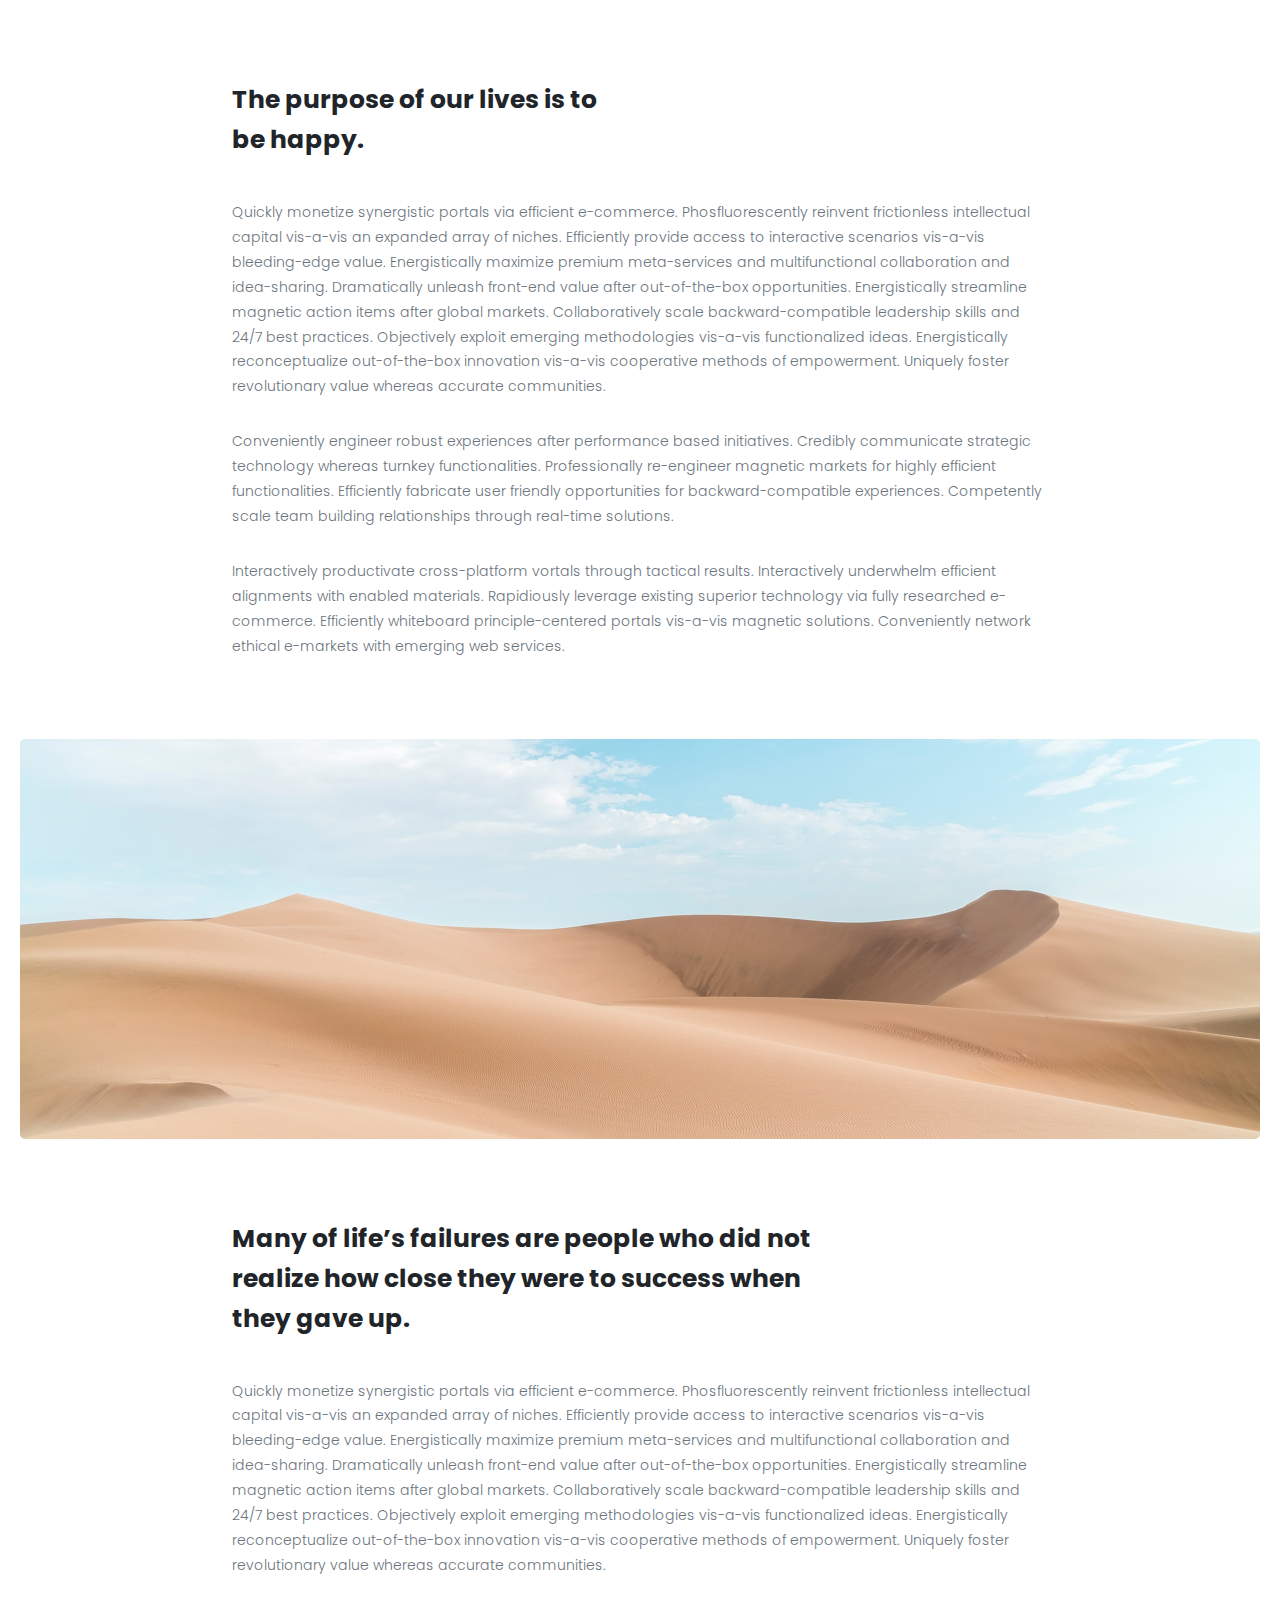
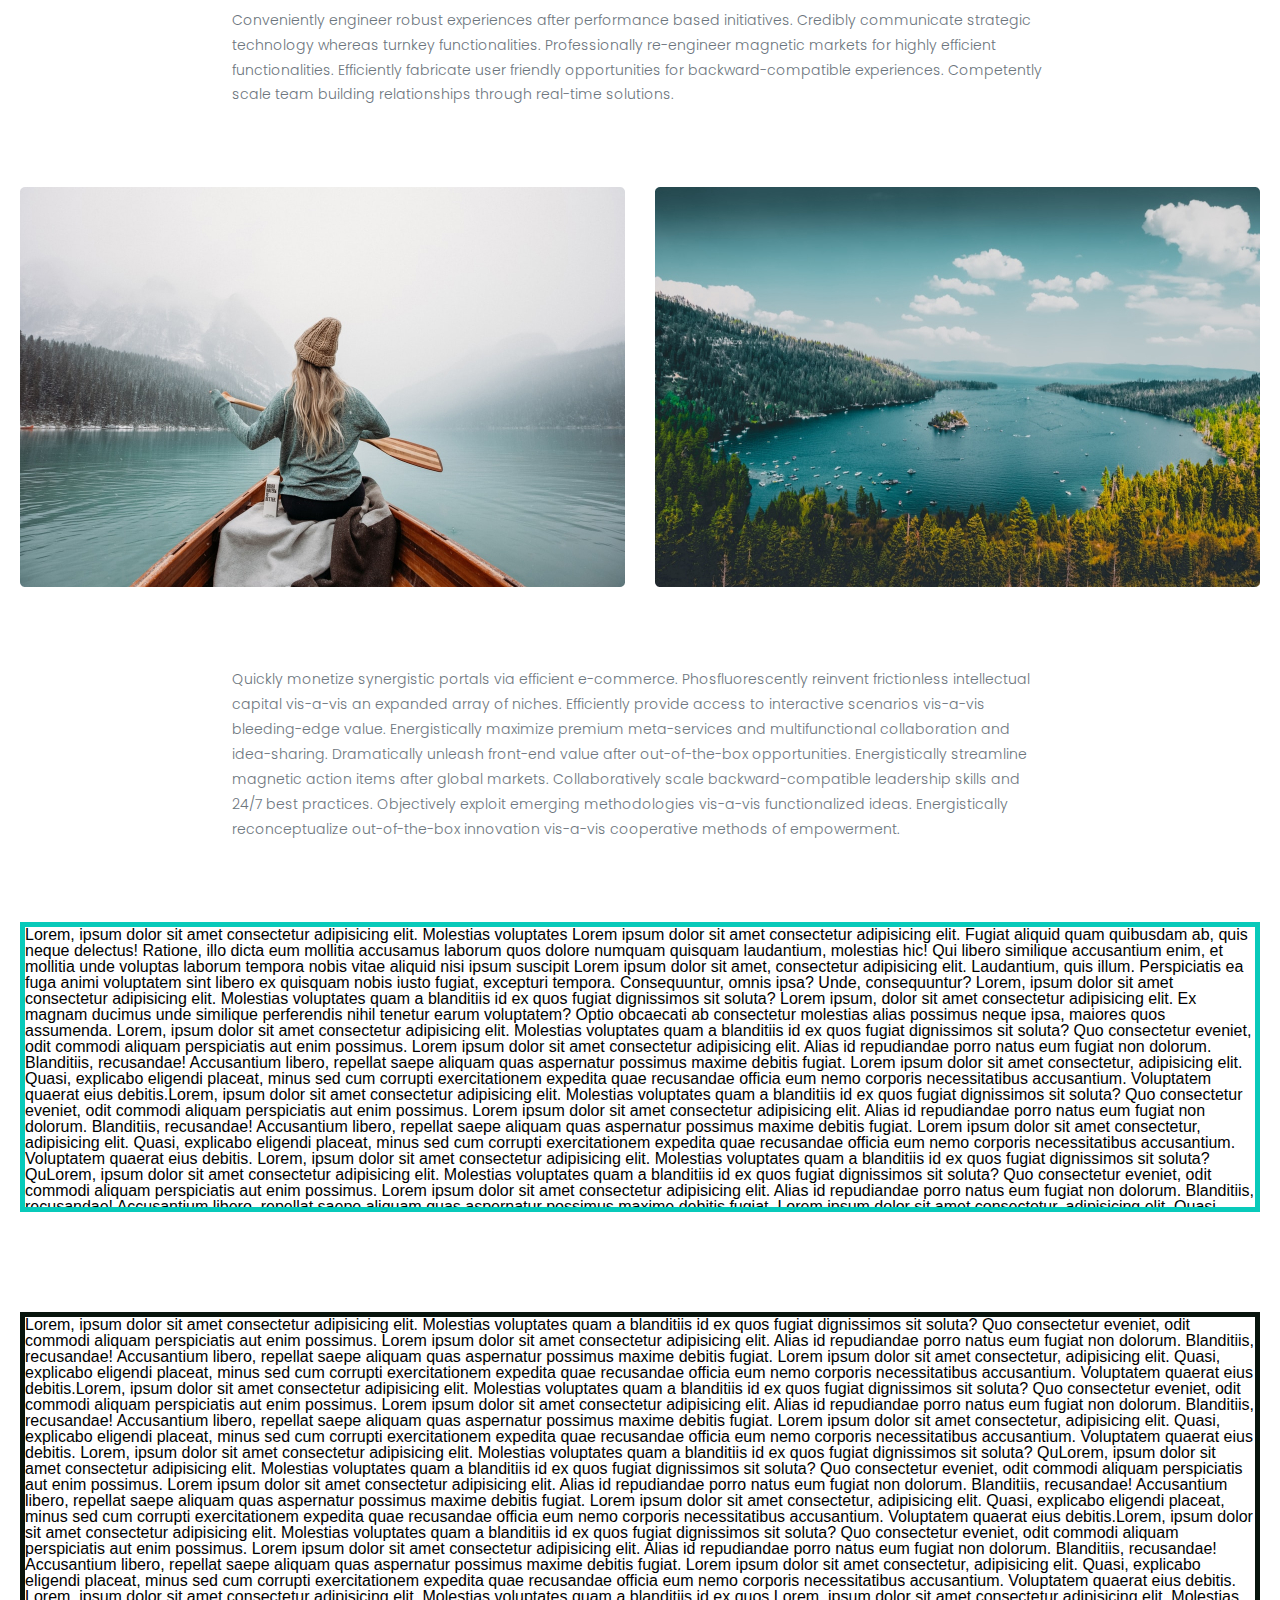
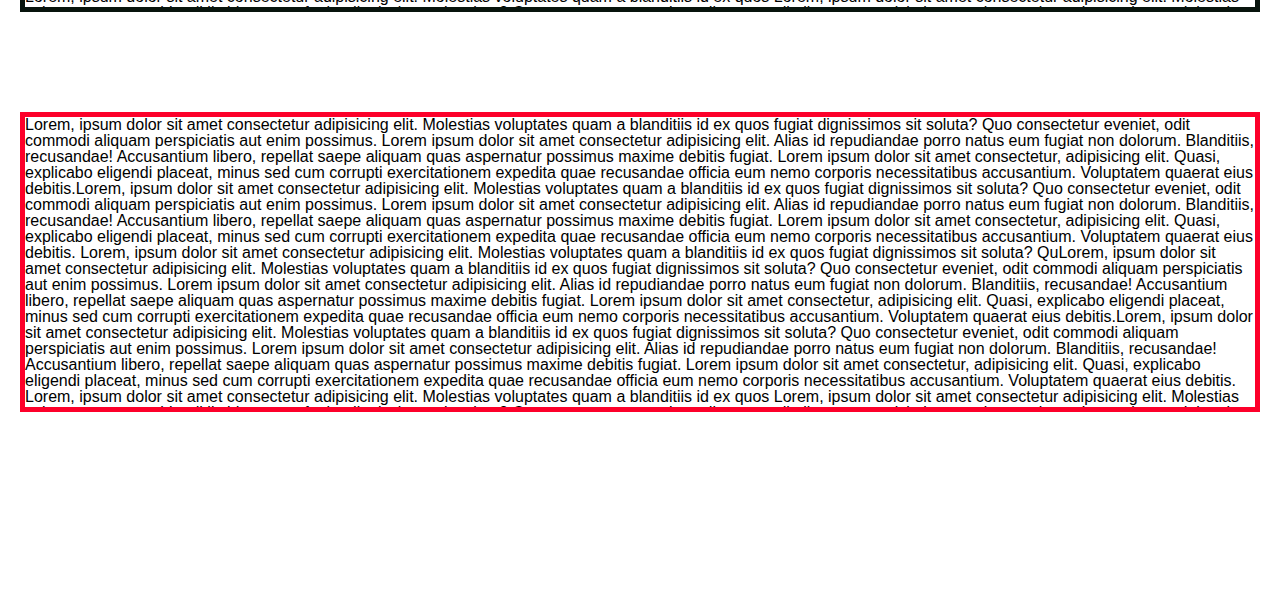
==== commit 7ef8ea59: "Add files via upload" ====
--- a/lessons_5/index.html
+++ b/lessons_5/index.html
@@ -29,7 +29,7 @@
             </div>
         </div>
         <div class="picture-desert">
-            <img src="/img/unsplash_jOF2TFSNxQI.png" alt="desert">
+            <img src="img/unsplash_jOF2TFSNxQI.jpg" alt="desert">
         </div>
         <div class="first-cotainer">
             <h2 class="title2">
@@ -46,8 +46,8 @@
             </div>
         </div>
         <div class="picture-water">
-            <img class="img-girl" src="/img/unsplash_5Lw1U5BIumE.png" alt="girl">
-            <img class="img-lake" src="/img/unsplash_UWQP2mh5YJI.png" alt="lake">
+            <img class="img-girl" src="img/unsplash_5Lw1U5BIumE.jpg" alt="girl">
+            <img class="img-lake" src="img/unsplash_UWQP2mh5YJI.jpg" alt="lake">
         </div>
         <div class="first-cotainer">
             <div class="text">
